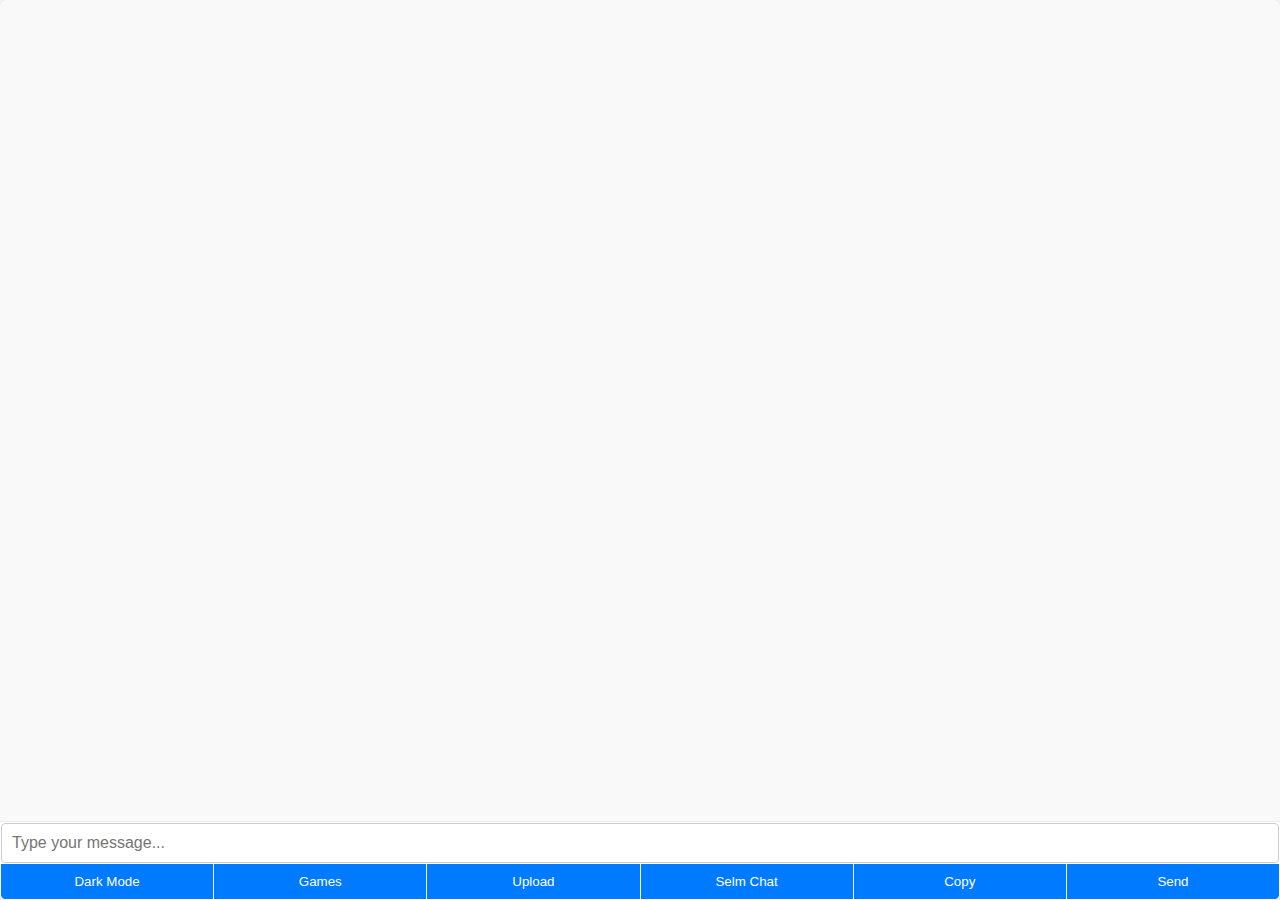
==== index.html @ f919fc74 "Update index.html" ====
<!DOCTYPE html>
<html lang="en">
<head>
    <!-- Essential Meta Tags -->
    <meta charset="UTF-8">
    <meta name="viewport" content="width=device-width, initial-scale=1.0">
    <meta http-equiv="X-UA-Compatible" content="ie=edge">

    <!-- SEO Meta Tags -->
    <meta name="description" content="">
    <meta name="keywords" content="chat app, selm, artificial intelligence">
    <meta name="robots" content="index, follow">
    <meta name="author" content="SelmAI Team">

    <!-- Open Graph Meta Tags for Social Media -->
    <meta property="og:title" content="Advanced Responsive Chat Application">
    <meta property="og:description" content="A feature-rich, responsive chat interface supporting real-time messaging and file sharing.">
    <meta property="og:type" content="website">
    <meta property="og:url" content="https://selmaintelligence.github.io/selm//">
    <meta property="og:image" content="https://selmaintelligence.github.io/selm/static/images/chat-thumbnail.png">

    <!-- Twitter Card Meta Tags -->
    <meta name="twitter:card" content="summary_large_image">
    <meta name="twitter:title" content="Advanced Responsive Chat Interface">
    <meta name="twitter:description" content="A sleek, feature-rich chat interface with AI integration and public modes.">
    <meta name="twitter:image" content="https://selmaintelligence.github.io/selm/static/images/chat-thumbnail.png">

    <!-- manifest app config for mobile devices -->
    <link rel="manifest" href="static/config/manifest.json">
    
    <!-- favicon.ico -->
    <link rel="icon" type="image/x-icon" href="static/images/favicon.ico">
    
    <!-- Stylesheet -->
    <link rel="stylesheet" href="static/css/index.css">
    
    <!-- Title -->
    <title>Selm (Small Efficient Learning Model)</title>
</head>
<body>

    <!-- Container for the entire chat application -->
    <div id="chat-app-container">
        
        <!-- Chat window container for "selm" and "public" modes -->
        <div id="chat-window">
            <!-- Placeholder for chat messages -->
            <div id="chat-messages" class="chat-content">
                <!-- Messages will be populated here -->
            </div>
        </div>

        <!-- Input container: text box and buttons -->
        <div id="chat-input-container">

            <!-- Input box for entering chat messages -->
            <div id="chat-input-box">
                <input type="text" id="message-input" placeholder="Type your message..." autocomplete="off">
            </div>

            <!-- Button container: holds all buttons below the input box -->
            <div id="chat-button-container">
                <!-- Button for switching between light and dark mode -->
                <button id="view-mode-button" class="chat-btn">Dark Mode</button>

                <!-- Button for switching to game mode -->
                <button id="game-mode-button" class="chat-btn">Games</button>
            
                <!-- Button for file upload attachments -->
                <button id="file-upload-button" class="chat-btn">Upload</button>
                <input type="file" id="fileUpload" style="display: none;" />
            
                <!-- Button for switching between 'selm' and 'public' chat modes -->
                <button id="switch-chat-button" class="chat-btn">Selm Chat</button>
            
                <!-- Button for copying the chat conversation to clipboard -->
                <button id="copy-chat-button" class="chat-btn">Copy</button>
            
                <!-- Send button for sending the message -->
                <button id="send-message-button" class="chat-btn">Send</button>
            </div>


        </div>

    </div>
    <div id="game-container" style="display: none;">
        <!-- This will hold the mini-games -->
        <div id="game-interface">
            <!-- Game UI elements will be dynamically added here -->
        </div>
        <button id="back-to-chat-button">Back to Chat</button>
    </div>
    <script type="module" src="static/js/index.js"></script>
</body>
</html>
---- static/css/index.css ----
/* Reset some default styles */
* {
    margin: 0;
    padding: 0;
    box-sizing: border-box;
}

/* Body styles */
body {
    font-family: 'Arial', sans-serif;
    background-color: #f4f4f9; /* Light background for a clean look */
    color: #333; /* Dark text color for contrast */
    height: 100vh; /* Full height of the viewport */
    display: flex;
    flex-direction: column; /* Stack children vertically */
    width: 100vw; /* Full width of the viewport */
    overflow: hidden;
}

/* Main chat app container */
#chat-app-container {
    flex: 1; /* Take full height available */
    display: flex;
    flex-direction: column; /* Stack chat window and input box vertically */
    width: 100%; /* Full width */
    background-color: #ffffff; /* White background for the chat */
    border-radius: 8px; /* Rounded corners for a softer look */
    box-shadow: 0 4px 20px rgba(0, 0, 0, 0.1); /* Subtle shadow for depth */
    overflow: hidden; /* Prevent overflow of children */
}

/* Chat window */
#chat-window {
    flex: 1; /* Allow the chat window to grow */
    overflow-y: auto; /* Enable scrolling for messages */
    padding: 20px; /* Padding around messages */
    background-color: #f9f9f9; /* Slightly darker background for contrast */
}

/* Chat messages area */
#chat-messages {
    display: flex;
    flex-direction: column;
}

/* Chat input container */
#chat-input-container {
    display: flex;
    flex-direction: column; /* Stack input box and button container vertically */
    background-color: #ffffff; /* Match the chat app background */
    border-top: 1px solid #eaeaea; /* Subtle border for separation */
    padding: 1px; /* Padding for input box and buttons */
    width: 100%; /* Ensure full width */
}

/* Input box styles */
#chat-input-box {
    margin-bottom: 1px; /* Space between input box and buttons */
    width: 100%; /* Full width of the container */
}

#message-input {
    width: 100%; /* Full width of the container */
    padding: 10px; /* Padding inside the input */
    border: 1px solid #ccc; /* Light border */
    border-radius: 4px; /* Rounded corners */
    font-size: 16px; /* Font size for readability */
    outline: none; /* Remove default outline */
    transition: border-color 0.3s; /* Smooth transition for focus effect */
    min-height: 40px; /* Minimum height for the input box */
}

#message-input:focus {
    border-color: #007bff; /* Highlight border color on focus */
}

/* Button container styles */
#chat-button-container {
    display: flex;
    flex-direction: row; /* Keep buttons in a row */
    justify-content: space-between; /* Distribute space evenly */
    width: 100%; /* Full width for button container */
}

/* Button styles */
.chat-btn {
    background-color: #007bff; /* Primary button color */
    border: none; /* Remove default border */
    border-radius: 0px; /* Remove rounding */
    color: white; /* White text for buttons */
    flex: 1; /* Allow buttons to grow and fill the space */
    padding: 10px; /* Padding for buttons */
    margin: 0; /* Remove margin between buttons */
    cursor: pointer; /* Change cursor to pointer */
    transition: background-color 0.3s, transform 0.2s; /* Smooth transitions */
}

.chat-btn:hover {
    background-color: #0056b3; /* Darker shade on hover */
    transform: scale(1.05); /* Slightly enlarge on hover */
}

/* Ensure buttons appear as a solid unit */
.chat-btn:not(:first-child) {
    border-left: 1px solid white; /* Add a white border between buttons */
}

/* Dark mode styles */
body.dark-mode {
    background-color: #333; /* Dark background for dark mode */
    color: #f4f4f9; /* Light text color for contrast */
}

body.dark-mode #chat-app-container {
    background-color: #444; /* Darker chat app background */
}

body.dark-mode #chat-window {
    background-color: #555; /* Darker background for chat window */
}

body.dark-mode #chat-input-container {
    background-color: #666; /* Darker input container */
    border-top-color: #777; /* Darker border color */
}

/* Responsive design */
@media (max-width: 600px) {
    #chat-app-container {
        width: 100%; /* Full width on smaller screens */
    }

    #chat-input-container {
        flex-direction: column; /* Stack input and button container vertically */
        align-items: stretch; /* Stretch items to full width */
    }

    #chat-button-container {
        flex-direction: row; /* Keep buttons in a row */
        justify-content: space-between; /* Distribute space evenly */
    }

    .chat-btn {
        flex: 1; /* Allow buttons to grow and fill the space */
        margin: 0; /* Remove margins between buttons */
    }
}
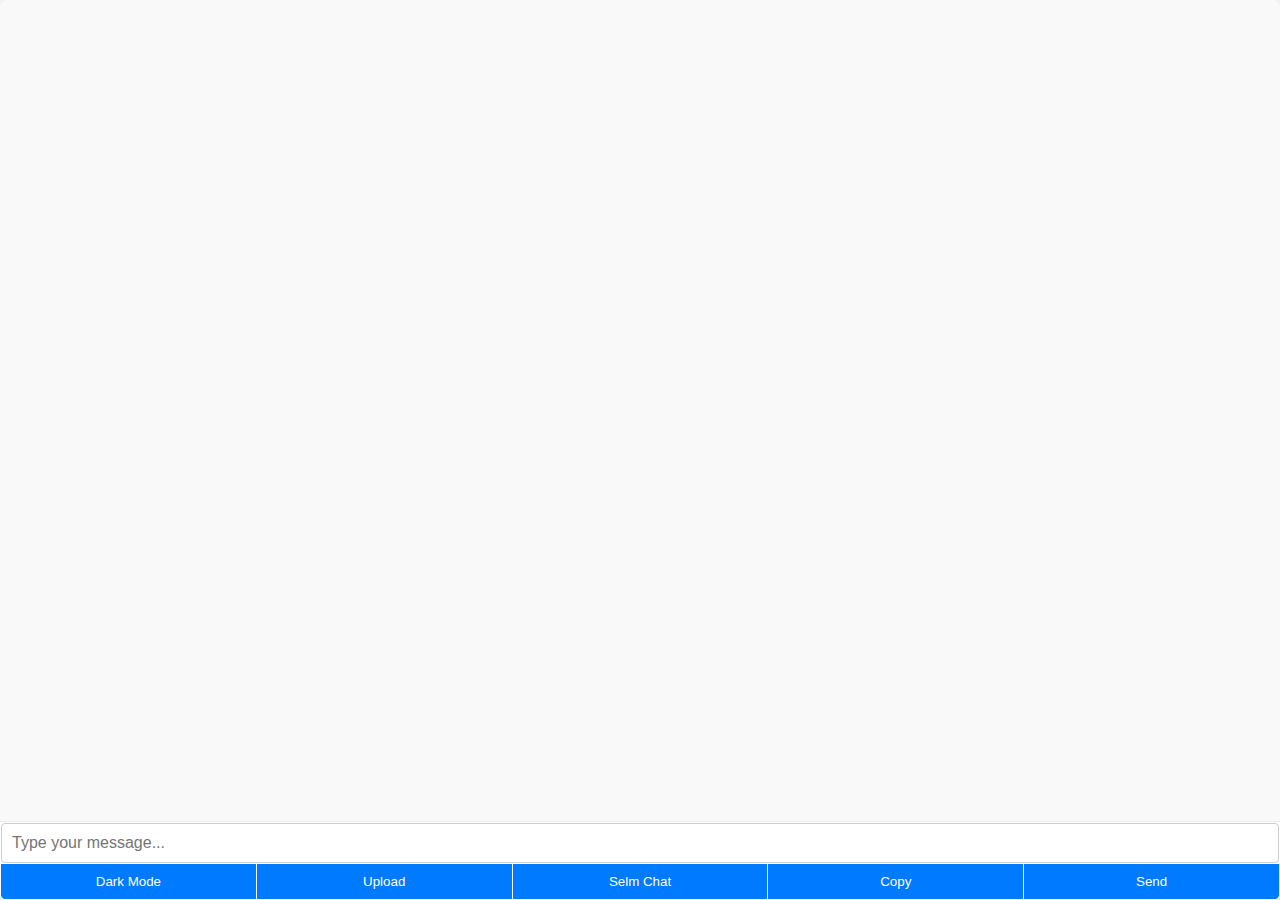
==== commit cb9b3536: "Update index.html" ====
--- a/index.html
+++ b/index.html
@@ -62,9 +62,6 @@
             <div id="chat-button-container">
                 <!-- Button for switching between light and dark mode -->
                 <button id="view-mode-button" class="chat-btn">Dark Mode</button>
-
-                <!-- Button for switching to game mode -->
-                <button id="game-mode-button" class="chat-btn">Games</button>
             
                 <!-- Button for file upload attachments -->
                 <button id="file-upload-button" class="chat-btn">Upload</button>
@@ -84,13 +81,6 @@
         </div>
 
     </div>
-    <div id="game-container" style="display: none;">
-        <!-- This will hold the mini-games -->
-        <div id="game-interface">
-            <!-- Game UI elements will be dynamically added here -->
-        </div>
-        <button id="back-to-chat-button">Back to Chat</button>
-    </div>
     <script type="module" src="static/js/index.js"></script>
 </body>
 </html>
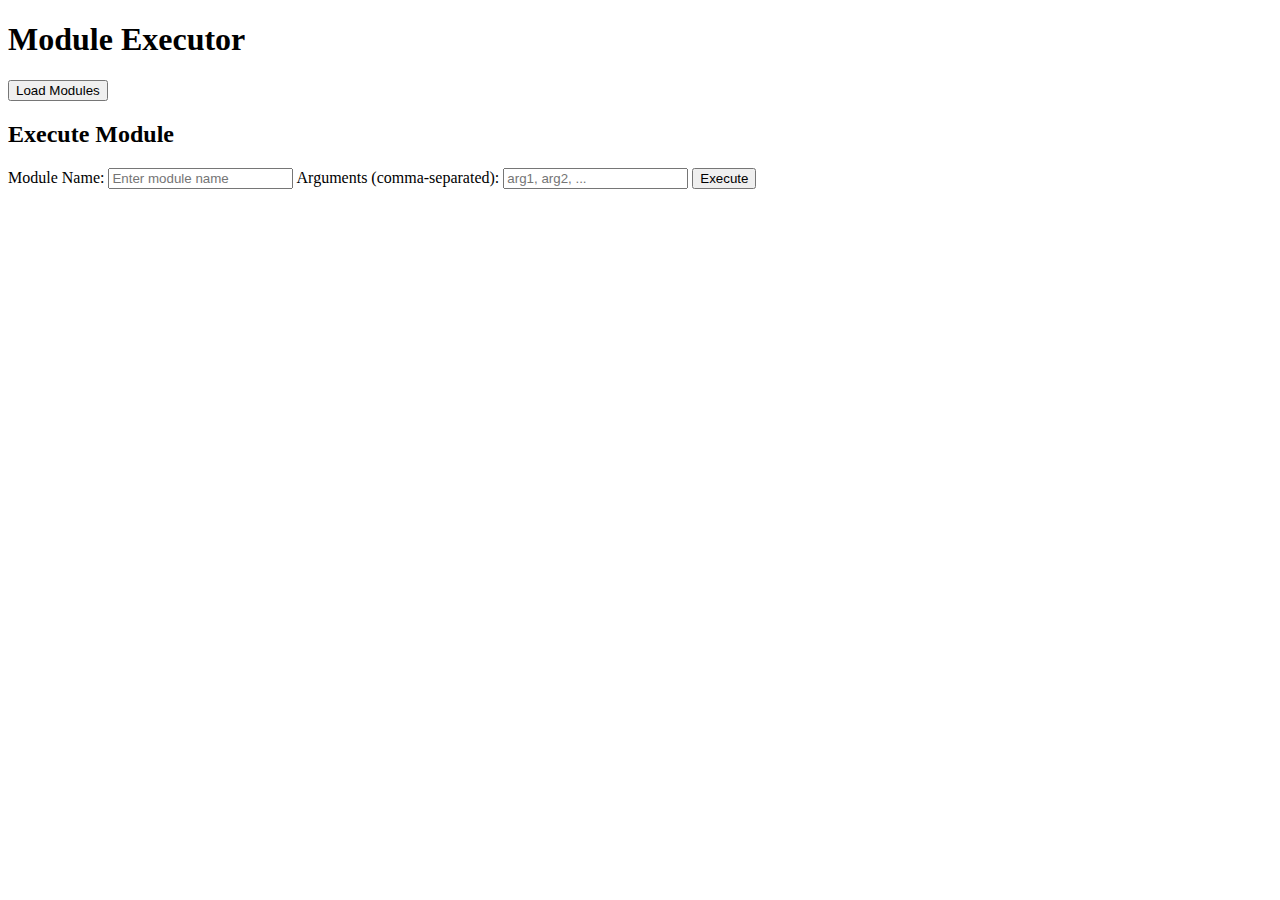
==== commit e549db0f: "Create index.html" ====
--- a/index.html
+++ b/index.html
@@ -1,86 +1,28 @@
 <!DOCTYPE html>
 <html lang="en">
 <head>
-    <!-- Essential Meta Tags -->
     <meta charset="UTF-8">
     <meta name="viewport" content="width=device-width, initial-scale=1.0">
-    <meta http-equiv="X-UA-Compatible" content="ie=edge">
-
-    <!-- SEO Meta Tags -->
-    <meta name="description" content="">
-    <meta name="keywords" content="chat app, selm, artificial intelligence">
-    <meta name="robots" content="index, follow">
-    <meta name="author" content="SelmAI Team">
-
-    <!-- Open Graph Meta Tags for Social Media -->
-    <meta property="og:title" content="Advanced Responsive Chat Application">
-    <meta property="og:description" content="A feature-rich, responsive chat interface supporting real-time messaging and file sharing.">
-    <meta property="og:type" content="website">
-    <meta property="og:url" content="https://selmaintelligence.github.io/selm//">
-    <meta property="og:image" content="https://selmaintelligence.github.io/selm/static/images/chat-thumbnail.png">
-
-    <!-- Twitter Card Meta Tags -->
-    <meta name="twitter:card" content="summary_large_image">
-    <meta name="twitter:title" content="Advanced Responsive Chat Interface">
-    <meta name="twitter:description" content="A sleek, feature-rich chat interface with AI integration and public modes.">
-    <meta name="twitter:image" content="https://selmaintelligence.github.io/selm/static/images/chat-thumbnail.png">
-
-    <!-- manifest app config for mobile devices -->
-    <link rel="manifest" href="static/config/manifest.json">
-    
-    <!-- favicon.ico -->
-    <link rel="icon" type="image/x-icon" href="static/images/favicon.ico">
-    
-    <!-- Stylesheet -->
-    <link rel="stylesheet" href="static/css/index.css">
-    
-    <!-- Title -->
-    <title>Selm (Small Efficient Learning Model)</title>
+    <title>Module Executor</title>
+    <link rel="stylesheet" href="style.css">
 </head>
 <body>
-
-    <!-- Container for the entire chat application -->
-    <div id="chat-app-container">
-        
-        <!-- Chat window container for "selm" and "public" modes -->
-        <div id="chat-window">
-            <!-- Placeholder for chat messages -->
-            <div id="chat-messages" class="chat-content">
-                <!-- Messages will be populated here -->
-            </div>
+    <div id="app">
+        <h1>Module Executor</h1>
+        <div id="module-list">
+            <button id="load-modules">Load Modules</button>
+            <ul id="modules"></ul>
         </div>
-
-        <!-- Input container: text box and buttons -->
-        <div id="chat-input-container">
-
-            <!-- Input box for entering chat messages -->
-            <div id="chat-input-box">
-                <input type="text" id="message-input" placeholder="Type your message..." autocomplete="off">
-            </div>
-
-            <!-- Button container: holds all buttons below the input box -->
-            <div id="chat-button-container">
-                <!-- Button for switching between light and dark mode -->
-                <button id="view-mode-button" class="chat-btn">Dark Mode</button>
-            
-                <!-- Button for file upload attachments -->
-                <button id="file-upload-button" class="chat-btn">Upload</button>
-                <input type="file" id="fileUpload" style="display: none;" />
-            
-                <!-- Button for switching between 'selm' and 'public' chat modes -->
-                <button id="switch-chat-button" class="chat-btn">Selm Chat</button>
-            
-                <!-- Button for copying the chat conversation to clipboard -->
-                <button id="copy-chat-button" class="chat-btn">Copy</button>
-            
-                <!-- Send button for sending the message -->
-                <button id="send-message-button" class="chat-btn">Send</button>
-            </div>
-
-
+        <div id="module-execution">
+            <h2>Execute Module</h2>
+            <label for="module-name">Module Name:</label>
+            <input type="text" id="module-name" placeholder="Enter module name" />
+            <label for="arguments">Arguments (comma-separated):</label>
+            <input type="text" id="arguments" placeholder="arg1, arg2, ..." />
+            <button id="execute-module">Execute</button>
+            <pre id="output"></pre>
         </div>
-
     </div>
-    <script type="module" src="static/js/index.js"></script>
+    <script src="script.js"></script>
 </body>
 </html>
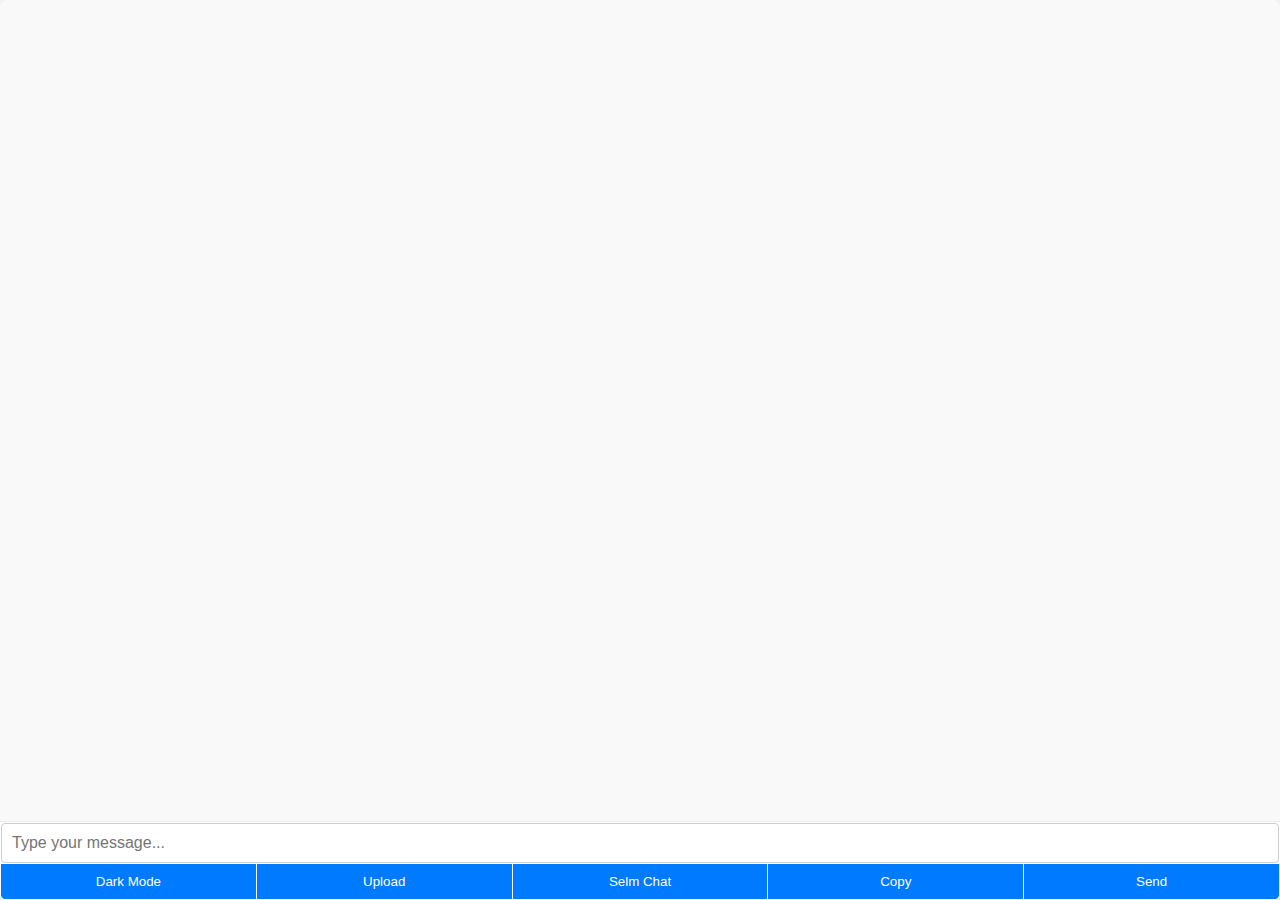
==== commit 6f9b3ca8: "Rename index1.html to index.html" ====
--- a/index.html
+++ b/index.html
@@ -1,28 +1,86 @@
 <!DOCTYPE html>
 <html lang="en">
 <head>
+    <!-- Essential Meta Tags -->
     <meta charset="UTF-8">
     <meta name="viewport" content="width=device-width, initial-scale=1.0">
-    <title>Module Executor</title>
-    <link rel="stylesheet" href="style.css">
+    <meta http-equiv="X-UA-Compatible" content="ie=edge">
+
+    <!-- SEO Meta Tags -->
+    <meta name="description" content="">
+    <meta name="keywords" content="chat app, selm, artificial intelligence">
+    <meta name="robots" content="index, follow">
+    <meta name="author" content="SelmAI Team">
+
+    <!-- Open Graph Meta Tags for Social Media -->
+    <meta property="og:title" content="Advanced Responsive Chat Application">
+    <meta property="og:description" content="A feature-rich, responsive chat interface supporting real-time messaging and file sharing.">
+    <meta property="og:type" content="website">
+    <meta property="og:url" content="https://selmaintelligence.github.io/selm//">
+    <meta property="og:image" content="https://selmaintelligence.github.io/selm/static/images/chat-thumbnail.png">
+
+    <!-- Twitter Card Meta Tags -->
+    <meta name="twitter:card" content="summary_large_image">
+    <meta name="twitter:title" content="Advanced Responsive Chat Interface">
+    <meta name="twitter:description" content="A sleek, feature-rich chat interface with AI integration and public modes.">
+    <meta name="twitter:image" content="https://selmaintelligence.github.io/selm/static/images/chat-thumbnail.png">
+
+    <!-- manifest app config for mobile devices -->
+    <link rel="manifest" href="static/config/manifest.json">
+    
+    <!-- favicon.ico -->
+    <link rel="icon" type="image/x-icon" href="static/images/favicon.ico">
+    
+    <!-- Stylesheet -->
+    <link rel="stylesheet" href="static/css/index.css">
+    
+    <!-- Title -->
+    <title>Selm (Small Efficient Learning Model)</title>
 </head>
 <body>
-    <div id="app">
-        <h1>Module Executor</h1>
-        <div id="module-list">
-            <button id="load-modules">Load Modules</button>
-            <ul id="modules"></ul>
+
+    <!-- Container for the entire chat application -->
+    <div id="chat-app-container">
+        
+        <!-- Chat window container for "selm" and "public" modes -->
+        <div id="chat-window">
+            <!-- Placeholder for chat messages -->
+            <div id="chat-messages" class="chat-content">
+                <!-- Messages will be populated here -->
+            </div>
         </div>
-        <div id="module-execution">
-            <h2>Execute Module</h2>
-            <label for="module-name">Module Name:</label>
-            <input type="text" id="module-name" placeholder="Enter module name" />
-            <label for="arguments">Arguments (comma-separated):</label>
-            <input type="text" id="arguments" placeholder="arg1, arg2, ..." />
-            <button id="execute-module">Execute</button>
-            <pre id="output"></pre>
+
+        <!-- Input container: text box and buttons -->
+        <div id="chat-input-container">
+
+            <!-- Input box for entering chat messages -->
+            <div id="chat-input-box">
+                <input type="text" id="message-input" placeholder="Type your message..." autocomplete="off">
+            </div>
+
+            <!-- Button container: holds all buttons below the input box -->
+            <div id="chat-button-container">
+                <!-- Button for switching between light and dark mode -->
+                <button id="view-mode-button" class="chat-btn">Dark Mode</button>
+            
+                <!-- Button for file upload attachments -->
+                <button id="file-upload-button" class="chat-btn">Upload</button>
+                <input type="file" id="fileUpload" style="display: none;" />
+            
+                <!-- Button for switching between 'selm' and 'public' chat modes -->
+                <button id="switch-chat-button" class="chat-btn">Selm Chat</button>
+            
+                <!-- Button for copying the chat conversation to clipboard -->
+                <button id="copy-chat-button" class="chat-btn">Copy</button>
+            
+                <!-- Send button for sending the message -->
+                <button id="send-message-button" class="chat-btn">Send</button>
+            </div>
+
+
         </div>
+
     </div>
-    <script src="script.js"></script>
+    <script type="module" src="static/js/index.js"></script>
 </body>
 </html>
--- a/static/css/index.css
+++ b/static/css/index.css
@@ -0,0 +1,147 @@
+/* Reset some default styles */
+* {
+    margin: 0;
+    padding: 0;
+    box-sizing: border-box;
+}
+
+/* Body styles */
+body {
+    font-family: 'Arial', sans-serif;
+    background-color: #f4f4f9; /* Light background for a clean look */
+    color: #333; /* Dark text color for contrast */
+    height: 100vh; /* Full height of the viewport */
+    display: flex;
+    flex-direction: column; /* Stack children vertically */
+    width: 100vw; /* Full width of the viewport */
+    overflow: hidden;
+}
+
+/* Main chat app container */
+#chat-app-container {
+    flex: 1; /* Take full height available */
+    display: flex;
+    flex-direction: column; /* Stack chat window and input box vertically */
+    width: 100%; /* Full width */
+    background-color: #ffffff; /* White background for the chat */
+    border-radius: 8px; /* Rounded corners for a softer look */
+    box-shadow: 0 4px 20px rgba(0, 0, 0, 0.1); /* Subtle shadow for depth */
+    overflow: hidden; /* Prevent overflow of children */
+}
+
+/* Chat window */
+#chat-window {
+    flex: 1; /* Allow the chat window to grow */
+    overflow-y: auto; /* Enable scrolling for messages */
+    padding: 20px; /* Padding around messages */
+    background-color: #f9f9f9; /* Slightly darker background for contrast */
+}
+
+/* Chat messages area */
+#chat-messages {
+    display: flex;
+    flex-direction: column;
+}
+
+/* Chat input container */
+#chat-input-container {
+    display: flex;
+    flex-direction: column; /* Stack input box and button container vertically */
+    background-color: #ffffff; /* Match the chat app background */
+    border-top: 1px solid #eaeaea; /* Subtle border for separation */
+    padding: 1px; /* Padding for input box and buttons */
+    width: 100%; /* Ensure full width */
+}
+
+/* Input box styles */
+#chat-input-box {
+    margin-bottom: 1px; /* Space between input box and buttons */
+    width: 100%; /* Full width of the container */
+}
+
+#message-input {
+    width: 100%; /* Full width of the container */
+    padding: 10px; /* Padding inside the input */
+    border: 1px solid #ccc; /* Light border */
+    border-radius: 4px; /* Rounded corners */
+    font-size: 16px; /* Font size for readability */
+    outline: none; /* Remove default outline */
+    transition: border-color 0.3s; /* Smooth transition for focus effect */
+    min-height: 40px; /* Minimum height for the input box */
+}
+
+#message-input:focus {
+    border-color: #007bff; /* Highlight border color on focus */
+}
+
+/* Button container styles */
+#chat-button-container {
+    display: flex;
+    flex-direction: row; /* Keep buttons in a row */
+    justify-content: space-between; /* Distribute space evenly */
+    width: 100%; /* Full width for button container */
+}
+
+/* Button styles */
+.chat-btn {
+    background-color: #007bff; /* Primary button color */
+    border: none; /* Remove default border */
+    border-radius: 0px; /* Remove rounding */
+    color: white; /* White text for buttons */
+    flex: 1; /* Allow buttons to grow and fill the space */
+    padding: 10px; /* Padding for buttons */
+    margin: 0; /* Remove margin between buttons */
+    cursor: pointer; /* Change cursor to pointer */
+    transition: background-color 0.3s, transform 0.2s; /* Smooth transitions */
+}
+
+.chat-btn:hover {
+    background-color: #0056b3; /* Darker shade on hover */
+    transform: scale(1.05); /* Slightly enlarge on hover */
+}
+
+/* Ensure buttons appear as a solid unit */
+.chat-btn:not(:first-child) {
+    border-left: 1px solid white; /* Add a white border between buttons */
+}
+
+/* Dark mode styles */
+body.dark-mode {
+    background-color: #333; /* Dark background for dark mode */
+    color: #f4f4f9; /* Light text color for contrast */
+}
+
+body.dark-mode #chat-app-container {
+    background-color: #444; /* Darker chat app background */
+}
+
+body.dark-mode #chat-window {
+    background-color: #555; /* Darker background for chat window */
+}
+
+body.dark-mode #chat-input-container {
+    background-color: #666; /* Darker input container */
+    border-top-color: #777; /* Darker border color */
+}
+
+/* Responsive design */
+@media (max-width: 600px) {
+    #chat-app-container {
+        width: 100%; /* Full width on smaller screens */
+    }
+
+    #chat-input-container {
+        flex-direction: column; /* Stack input and button container vertically */
+        align-items: stretch; /* Stretch items to full width */
+    }
+
+    #chat-button-container {
+        flex-direction: row; /* Keep buttons in a row */
+        justify-content: space-between; /* Distribute space evenly */
+    }
+
+    .chat-btn {
+        flex: 1; /* Allow buttons to grow and fill the space */
+        margin: 0; /* Remove margins between buttons */
+    }
+}
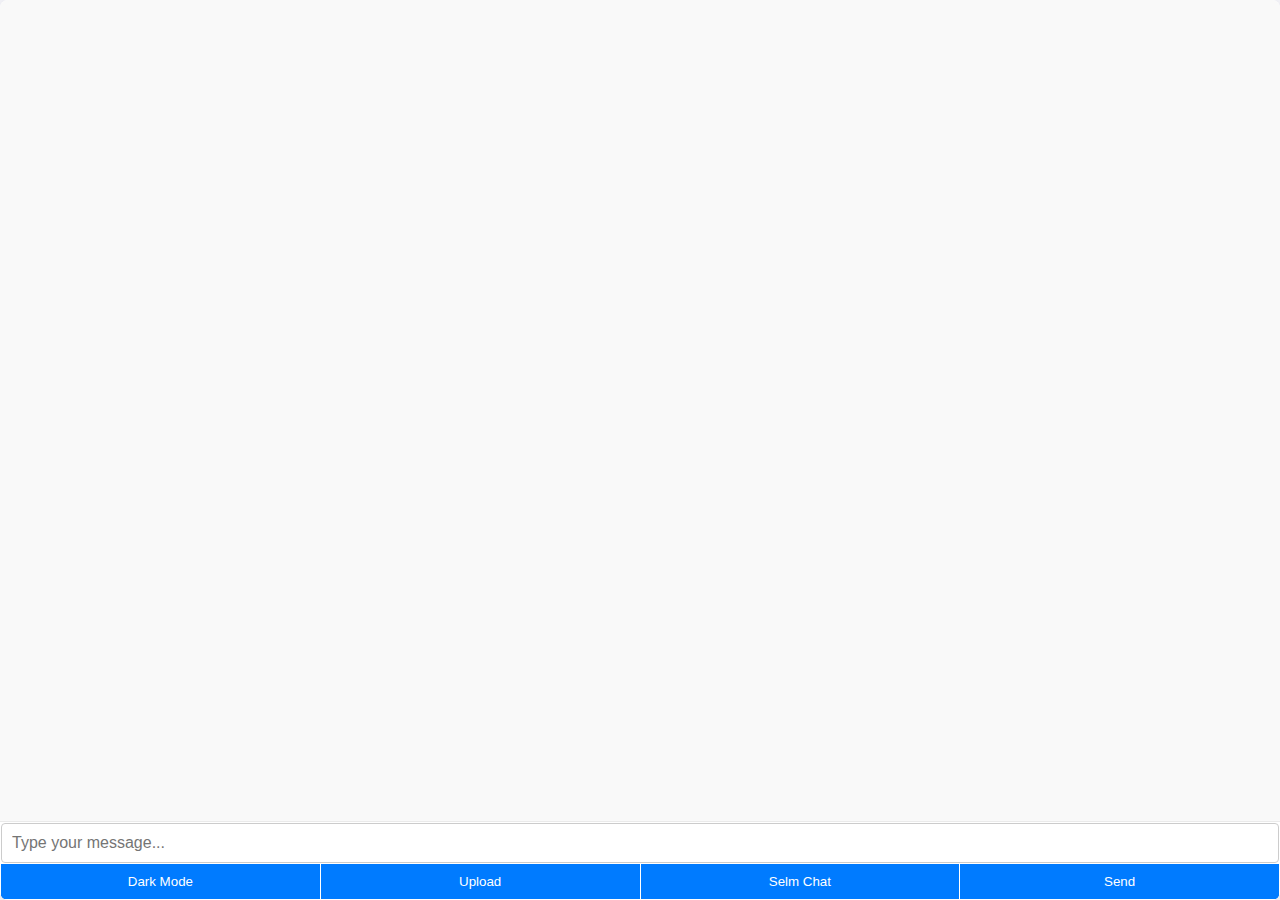
==== commit 824b427c: "Update index.html" ====
--- a/index.html
+++ b/index.html
@@ -70,9 +70,6 @@
                 <!-- Button for switching between 'selm' and 'public' chat modes -->
                 <button id="switch-chat-button" class="chat-btn">Selm Chat</button>
             
-                <!-- Button for copying the chat conversation to clipboard -->
-                <button id="copy-chat-button" class="chat-btn">Copy</button>
-            
                 <!-- Send button for sending the message -->
                 <button id="send-message-button" class="chat-btn">Send</button>
             </div>
--- a/static/css/index.css
+++ b/static/css/index.css
@@ -107,21 +107,21 @@
 
 /* Dark mode styles */
 body.dark-mode {
-    background-color: #333; /* Dark background for dark mode */
+    background-color: #111; /* Dark background for dark mode */
     color: #f4f4f9; /* Light text color for contrast */
 }
 
 body.dark-mode #chat-app-container {
-    background-color: #444; /* Darker chat app background */
+    background-color: #222; /* Darker chat app background */
 }
 
 body.dark-mode #chat-window {
-    background-color: #555; /* Darker background for chat window */
+    background-color: #333; /* Darker background for chat window */
 }
 
 body.dark-mode #chat-input-container {
-    background-color: #666; /* Darker input container */
-    border-top-color: #777; /* Darker border color */
+    background-color: #444; /* Darker input container */
+    border-top-color: #555; /* Darker border color */
 }
 
 /* Responsive design */
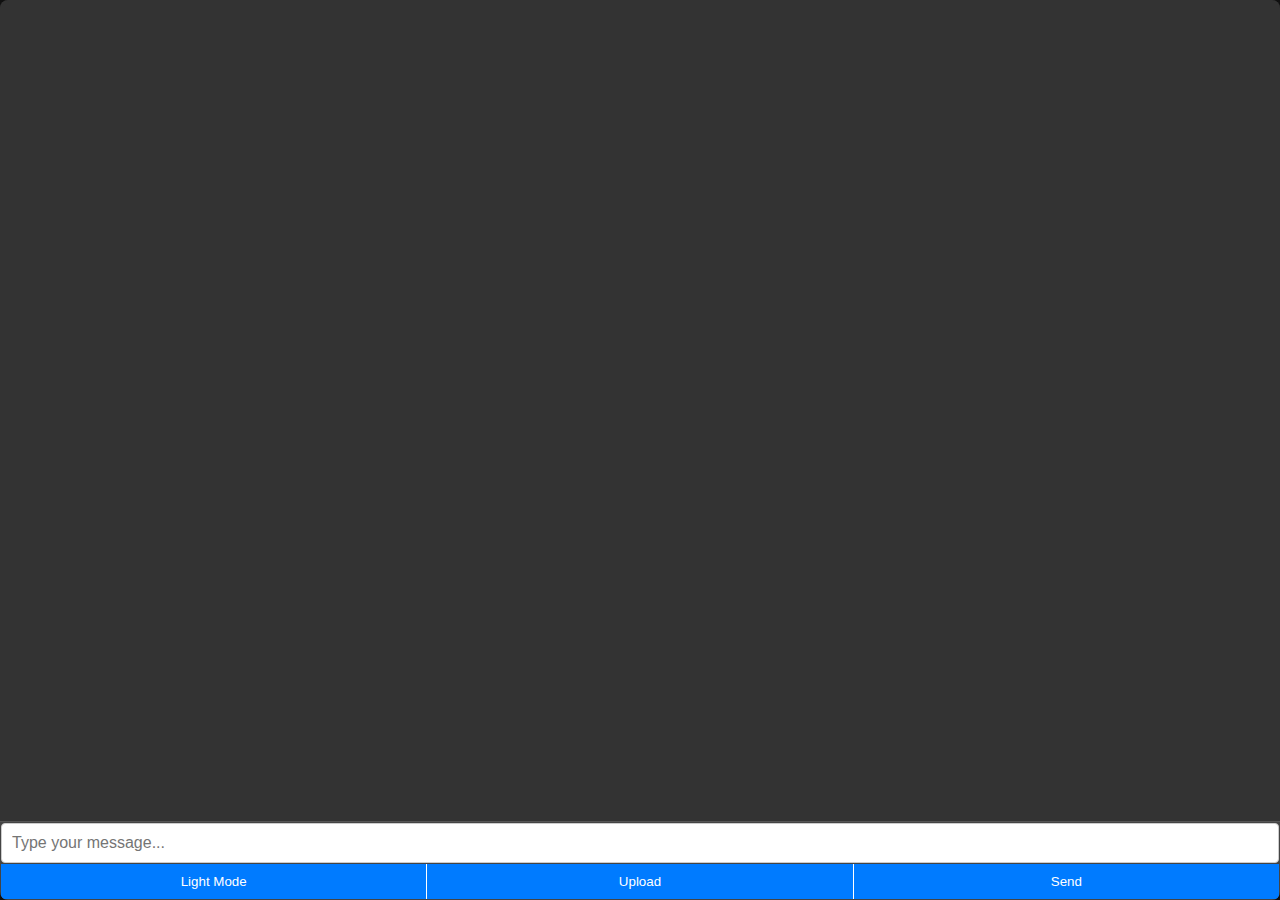
==== commit 2a929413: "Update index.html" ====
--- a/index.html
+++ b/index.html
@@ -67,9 +67,6 @@
                 <button id="file-upload-button" class="chat-btn">Upload</button>
                 <input type="file" id="fileUpload" style="display: none;" />
             
-                <!-- Button for switching between 'selm' and 'public' chat modes -->
-                <button id="switch-chat-button" class="chat-btn">Selm Chat</button>
-            
                 <!-- Send button for sending the message -->
                 <button id="send-message-button" class="chat-btn">Send</button>
             </div>
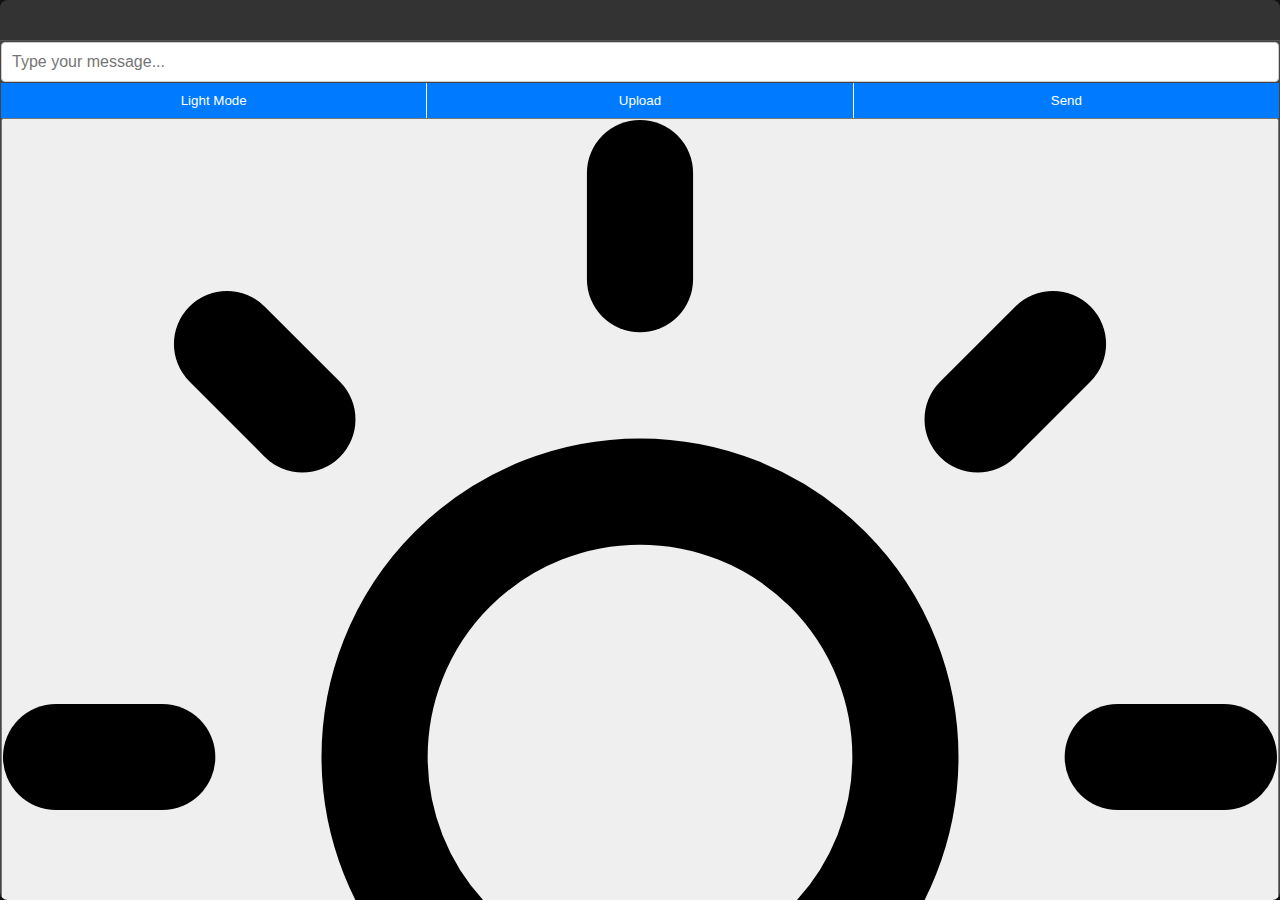
==== commit 18b18533: "Update index.html" ====
--- a/index.html
+++ b/index.html
@@ -37,7 +37,7 @@
     <!-- Title -->
     <title>Selm (Small Efficient Learning Model)</title>
 </head>
-<body>
+<body class="cool"> <!-- Default theme can be 'cool' or 'warm' -->
 
     <!-- Container for the entire chat application -->
     <div id="chat-app-container">
@@ -61,20 +61,34 @@
             <!-- Button container: holds all buttons below the input box -->
             <div id="chat-button-container">
                 <!-- Button for switching between light and dark mode -->
-                <button id="view-mode-button" class="chat-btn">Dark Mode</button>
+                <button id="view-mode-button" class="chat-btn neon-border">Dark Mode</button>
             
                 <!-- Button for file upload attachments -->
-                <button id="file-upload-button" class="chat-btn">Upload</button>
+                <button id="file-upload-button" class="chat-btn neon-border">Upload</button>
                 <input type="file" id="fileUpload" style="display: none;" />
             
                 <!-- Send button for sending the message -->
-                <button id="send-message-button" class="chat-btn">Send</button>
+                <button id="send-message-button" class="chat-btn neon-border">Send</button>
             </div>
 
-
+            <!-- Theme toggle button -->
+            <button id="theme-toggle" class="theme-toggle neon-border">
+                <svg xmlns="http://www.w3.org/2000/svg" viewBox="0 0 24 24" fill="none" stroke="currentColor" stroke-width="2" stroke-linecap="round" stroke-linejoin="round">
+                    <circle cx="12" cy="12" r="5"></circle>
+                    <path d="M12 1v2"></path>
+                    <path d="M12 21v2"></path>
+                    <path d="M4.22 4.22l1.42 1.42"></path>
+                    <path d="M18.36 18.36l1.42 1.42"></path>
+                    <path d="M1 12h2"></path>
+                    <path d="M21 12h2"></path>
+                    <path d="M4.22 19.78l1.42-1.42"></path>
+                    <path d="M18.36 5.64l1.42-1.42"></path>
+                </svg>
+            </button>
         </div>
 
     </div>
+
     <script type="module" src="static/js/index.js"></script>
 </body>
 </html>
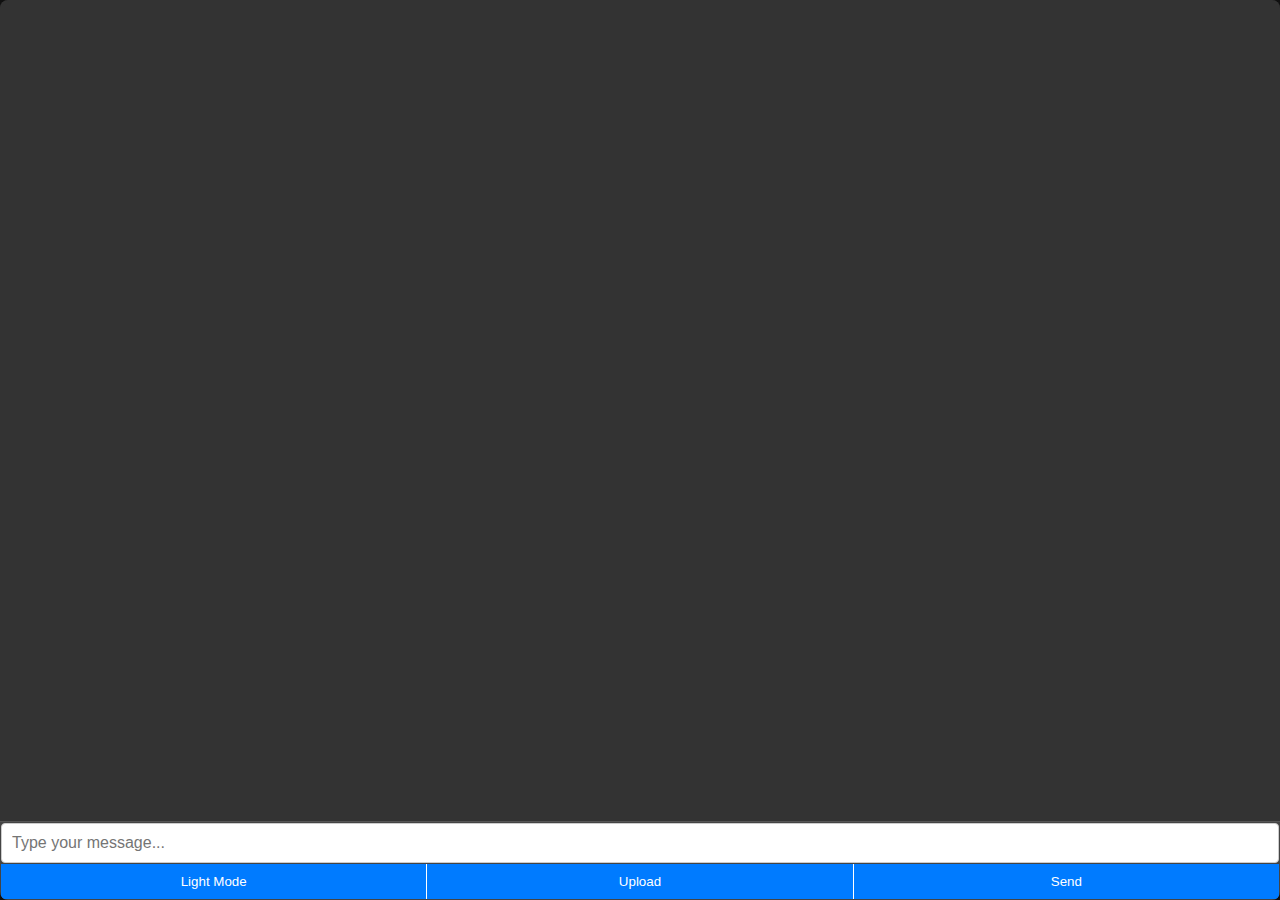
==== commit 0316720b: "Update index.html" ====
--- a/index.html
+++ b/index.html
@@ -37,7 +37,7 @@
     <!-- Title -->
     <title>Selm (Small Efficient Learning Model)</title>
 </head>
-<body class="cool"> <!-- Default theme can be 'cool' or 'warm' -->
+<body>
 
     <!-- Container for the entire chat application -->
     <div id="chat-app-container">
@@ -61,34 +61,20 @@
             <!-- Button container: holds all buttons below the input box -->
             <div id="chat-button-container">
                 <!-- Button for switching between light and dark mode -->
-                <button id="view-mode-button" class="chat-btn neon-border">Dark Mode</button>
+                <button id="view-mode-button" class="chat-btn">Dark Mode</button>
             
                 <!-- Button for file upload attachments -->
-                <button id="file-upload-button" class="chat-btn neon-border">Upload</button>
+                <button id="file-upload-button" class="chat-btn">Upload</button>
                 <input type="file" id="fileUpload" style="display: none;" />
             
                 <!-- Send button for sending the message -->
-                <button id="send-message-button" class="chat-btn neon-border">Send</button>
+                <button id="send-message-button" class="chat-btn">Send</button>
             </div>
 
-            <!-- Theme toggle button -->
-            <button id="theme-toggle" class="theme-toggle neon-border">
-                <svg xmlns="http://www.w3.org/2000/svg" viewBox="0 0 24 24" fill="none" stroke="currentColor" stroke-width="2" stroke-linecap="round" stroke-linejoin="round">
-                    <circle cx="12" cy="12" r="5"></circle>
-                    <path d="M12 1v2"></path>
-                    <path d="M12 21v2"></path>
-                    <path d="M4.22 4.22l1.42 1.42"></path>
-                    <path d="M18.36 18.36l1.42 1.42"></path>
-                    <path d="M1 12h2"></path>
-                    <path d="M21 12h2"></path>
-                    <path d="M4.22 19.78l1.42-1.42"></path>
-                    <path d="M18.36 5.64l1.42-1.42"></path>
-                </svg>
-            </button>
+
         </div>
 
     </div>
-
     <script type="module" src="static/js/index.js"></script>
 </body>
 </html>
